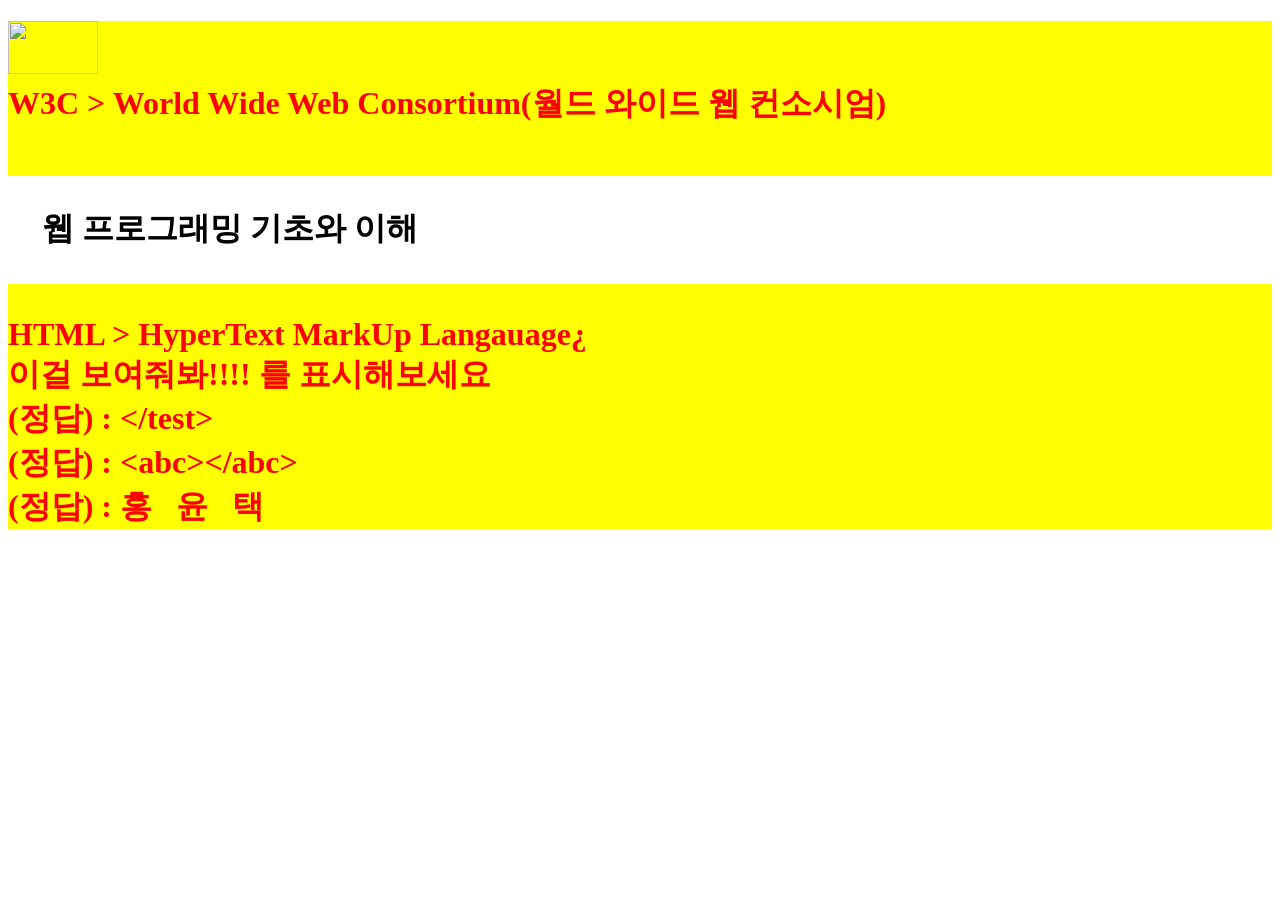
==== index.html @ 75b9a895 "Add files via upload" ====
<!DOCTYPE html>

<head>
<title>웹 프로그래밍 1주차</title>
<meta charset="UTF-8">
<style>
  .testScrn {
    background-color: yellow;
    color: red;
  }
  .title {
    color: black; 
    background-color: white;
    margin-top: 50px;
    padding: 31px 32px 33px 34px;
    }
</style>
</head>

<body>
  
  <h1 class="testScrn">
  <a href="/">
  <img src="https://www.w3.org/assets/logos/w3c-2025/svg/w3c.svg" width="90" height="53" width="90">
  </a>
  <br>
  W3C > World Wide Web Consortium(월드 와이드 웹 컨소시엄)
  <p class="title">웹 프로그래밍 기초와 이해</p>
  HTML &gt; HyperText MarkUp Langauage&#191;
  <br>
</test> 이걸 보여줘봐!!!!
<abc></abc>를 표시해보세요
<br> (정답)    :     &lt;/test&gt;
<br> (정답)  : &lt;abc&gt;&lt;/abc&gt;
<br> (정답)  : 홍 &nbsp; 윤 &nbsp; 택
</h1>
</body>

</html>
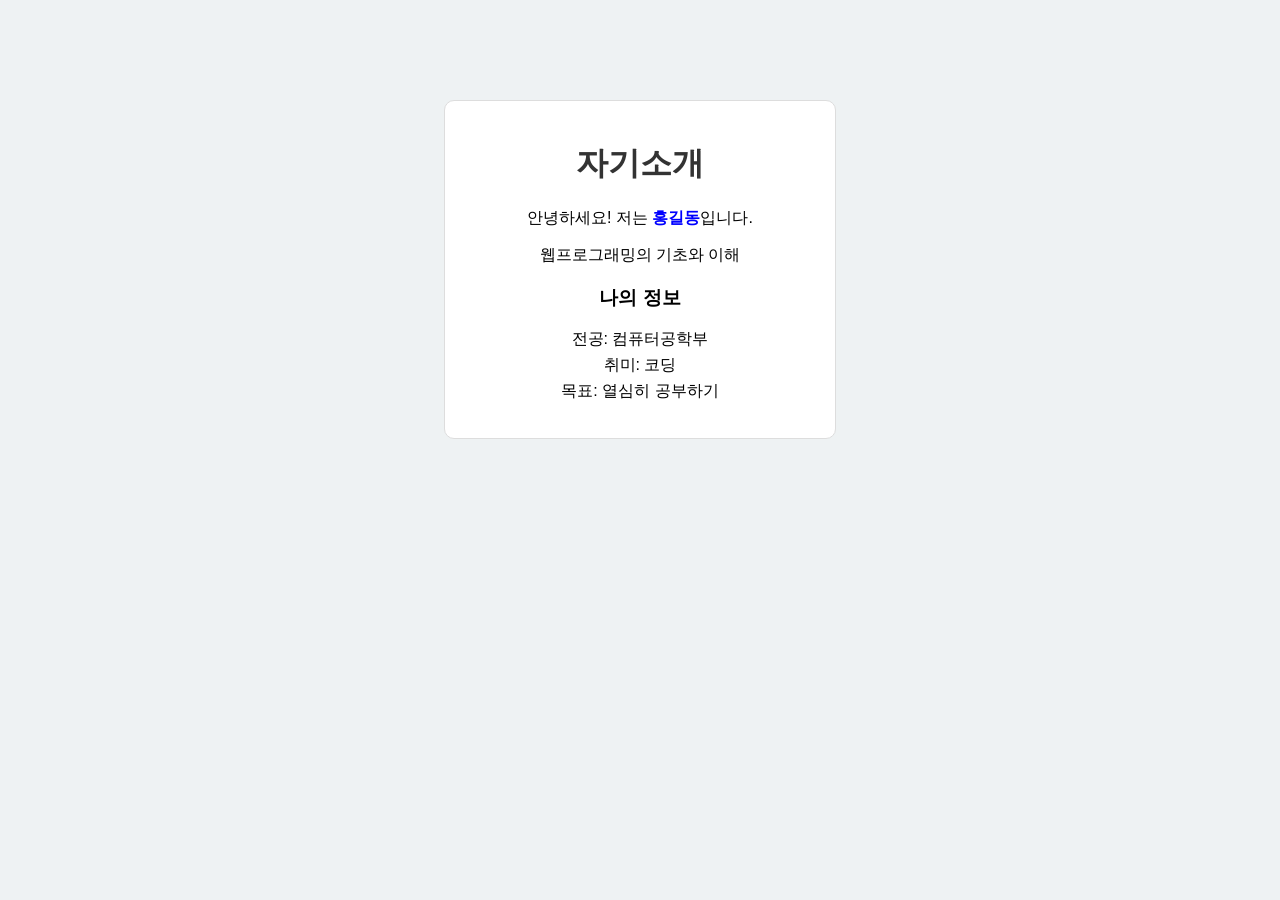
==== commit d2b4a6ef: "Update index.html" ====
--- a/index.html
+++ b/index.html
@@ -1,40 +1,61 @@
 <!DOCTYPE html>
+<html lang="ko">
+<head>
+    <meta charset="UTF-8">
+    <title>자기소개</title>
 
-<head>
-<title>웹 프로그래밍 1주차</title>
-<meta charset="UTF-8">
+<!-- CSS -->
 <style>
-  .testScrn {
-    background-color: yellow;
-    color: red;
-  }
-  .title {
-    color: black; 
-    background-color: white;
-    margin-top: 50px;
-    padding: 31px 32px 33px 34px;
+    body {
+        background-color: #eef2f3;
+        font-family: "맑은 고딕", sans-serif;
+        text-align: center;
+    }
+
+    .container {
+        width: 350px;
+        margin: 100px auto;
+        background-color: white;
+        padding: 20px;
+        border-radius: 10px;
+        border: 1px solid #ddd;
+    }
+
+    h1 {
+        color: #333;
+    }
+
+    .name {
+        color: blue;
+        font-weight: bold;
+    }
+
+    ul {
+        list-style: none;
+        padding: 0;
+    }
+
+    li {
+        margin: 5px 0;
     }
 </style>
 </head>
 
 <body>
-  
-  <h1 class="testScrn">
-  <a href="/">
-  <img src="https://www.w3.org/assets/logos/w3c-2025/svg/w3c.svg" width="90" height="53" width="90">
-  </a>
-  <br>
-  W3C > World Wide Web Consortium(월드 와이드 웹 컨소시엄)
-  <p class="title">웹 프로그래밍 기초와 이해</p>
-  HTML &gt; HyperText MarkUp Langauage&#191;
-  <br>
-</test> 이걸 보여줘봐!!!!
-<abc></abc>를 표시해보세요
-<br> (정답)    :     &lt;/test&gt;
-<br> (정답)  : &lt;abc&gt;&lt;/abc&gt;
-<br> (정답)  : 홍 &nbsp; 윤 &nbsp; 택
-</h1>
+
+<div class="container">
+    <h1>자기소개</h1>
+
+    <p>안녕하세요! 저는 <span class="name">홍길동</span>입니다.</p>
+    <p>웹프로그래밍의 기초와 이해</p>
+
+    <h3>나의 정보</h3>
+    <ul>
+        <li>전공: 컴퓨터공학부</li>
+        <li>취미: 코딩</li>
+        <li>목표: 열심히 공부하기</li>
+    </ul>
+</div>
+
 </body>
-
 </html>
-
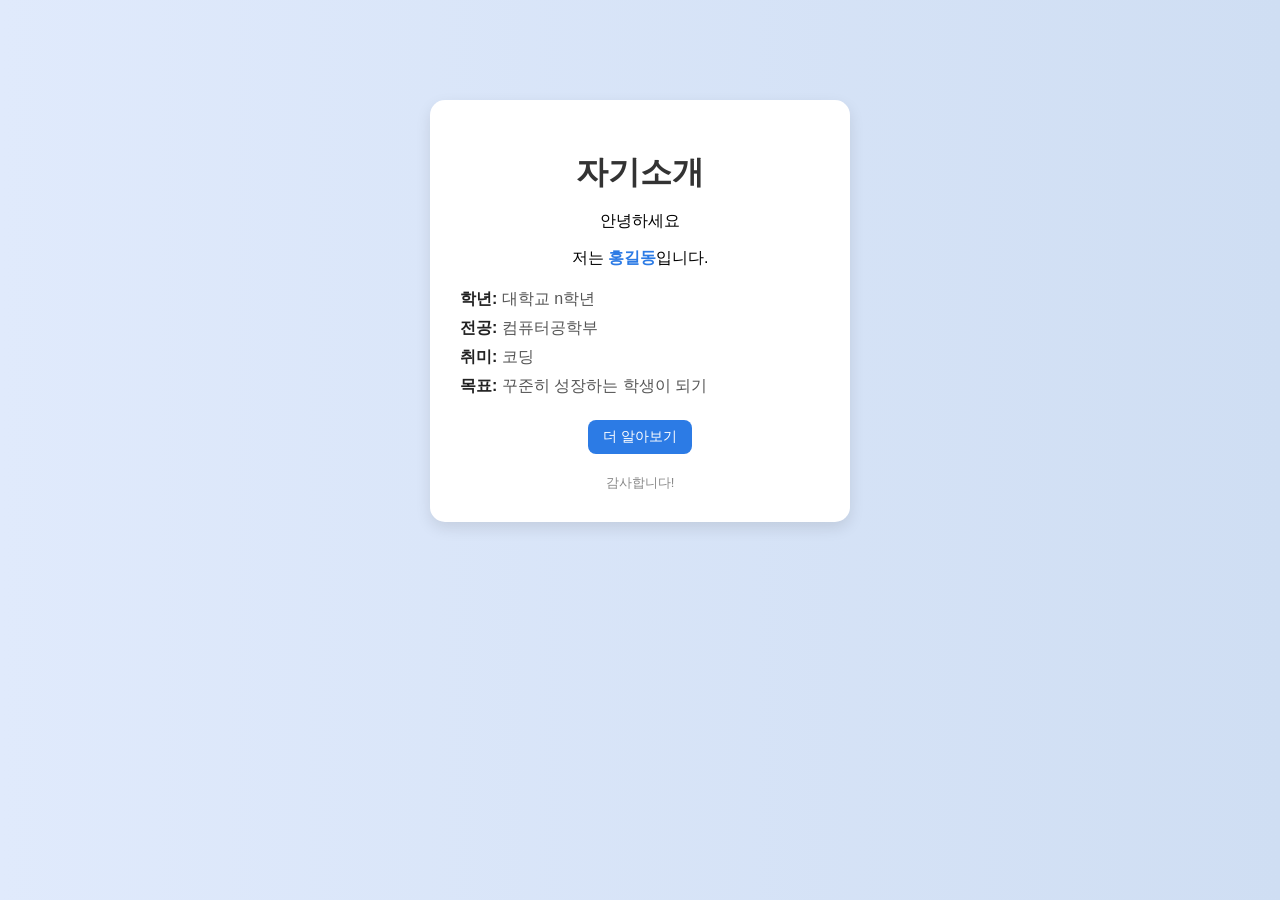
==== commit a1ae9fe5: "Update index.html" ====
--- a/index.html
+++ b/index.html
@@ -4,58 +4,101 @@
     <meta charset="UTF-8">
     <title>자기소개</title>
 
-<!-- CSS -->
-<style>
-    body {
-        background-color: #eef2f3;
-        font-family: "맑은 고딕", sans-serif;
-        text-align: center;
-    }
+    <style>
+        body {
+            margin: 0;
+            font-family: "맑은 고딕", sans-serif;
+            background: linear-gradient(to right, #e0eafc, #cfdef3);
+        }
 
-    .container {
-        width: 350px;
-        margin: 100px auto;
-        background-color: white;
-        padding: 20px;
-        border-radius: 10px;
-        border: 1px solid #ddd;
-    }
+        .card {
+            width: 360px;
+            margin: 100px auto;
+            background-color: white;
+            padding: 30px;
+            border-radius: 15px;
+            box-shadow: 0 6px 15px rgba(0,0,0,0.1);
+            text-align: center;
+        }
 
-    h1 {
-        color: #333;
-    }
+        .profile-img {
+            width: 120px;
+            height: 120px;
+            border-radius: 50%;
+            object-fit: cover;
+            margin-bottom: 15px;
+            border: 3px solid #2c7be5;
+        }
 
-    .name {
-        color: blue;
-        font-weight: bold;
-    }
+        h1 {
+            margin-bottom: 10px;
+            color: #333;
+        }
 
-    ul {
-        list-style: none;
-        padding: 0;
-    }
+        .name {
+            color: #2c7be5;
+            font-weight: bold;
+        }
 
-    li {
-        margin: 5px 0;
-    }
-</style>
+        .info {
+            margin-top: 20px;
+            text-align: left;
+        }
+
+        .info p {
+            margin: 8px 0;
+            color: #555;
+        }
+
+        .label {
+            font-weight: bold;
+            color: #222;
+        }
+
+        .footer {
+            margin-top: 20px;
+            font-size: 13px;
+            color: #888;
+        }
+
+        .btn {
+            display: inline-block;
+            margin-top: 15px;
+            padding: 8px 15px;
+            background-color: #2c7be5;
+            color: white;
+            text-decoration: none;
+            border-radius: 8px;
+            font-size: 14px;
+        }
+
+        .btn:hover {
+            background-color: #1a5edb;
+        }
+    </style>
 </head>
 
 <body>
 
-<div class="container">
-    <h1>자기소개</h1>
+    <div class="card">
 
-    <p>안녕하세요! 저는 <span class="name">홍길동</span>입니다.</p>
-    <p>웹프로그래밍의 기초와 이해</p>
+        <h1>자기소개</h1>
+        <p>안녕하세요 </p>
+        <p>저는 <span class="name">홍길동</span>입니다.</p>
 
-    <h3>나의 정보</h3>
-    <ul>
-        <li>전공: 컴퓨터공학부</li>
-        <li>취미: 코딩</li>
-        <li>목표: 열심히 공부하기</li>
-    </ul>
-</div>
+        <div class="info">
+            <p><span class="label">학년:</span> 대학교 n학년</p>
+            <p><span class="label">전공:</span> 컴퓨터공학부 </p>
+            <p><span class="label">취미:</span> 코딩 </p>
+            <p><span class="label">목표:</span> 꾸준히 성장하는 학생이 되기</p>
+        </div>
+        
+        <a href="#" class="btn">더 알아보기</a>
+
+        <div class="footer">
+            감사합니다!
+        </div>
+    </div>
 
 </body>
 </html>
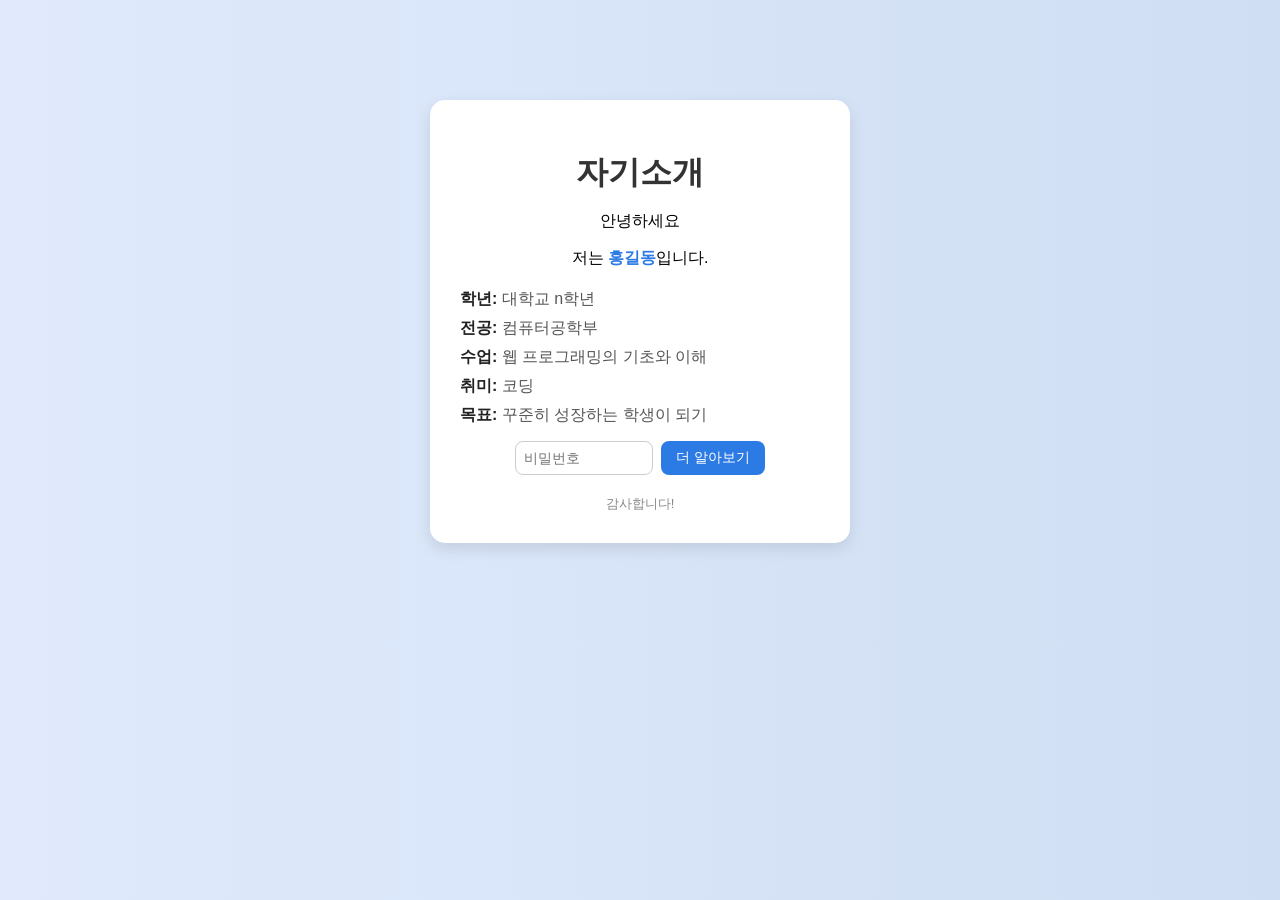
==== commit 27f5a29c: "Update index.html" ====
--- a/index.html
+++ b/index.html
@@ -61,19 +61,34 @@
             color: #888;
         }
 
+        .action {
+            margin-top: 15px;
+            display: flex;
+            justify-content: center;
+            gap: 8px;
+        }
+
         .btn {
-            display: inline-block;
-            margin-top: 15px;
             padding: 8px 15px;
             background-color: #2c7be5;
             color: white;
             text-decoration: none;
             border-radius: 8px;
             font-size: 14px;
+            border: none;
+            cursor: pointer;
         }
 
         .btn:hover {
             background-color: #1a5edb;
+        }
+
+        .password-input {
+            padding: 8px;
+            border-radius: 8px;
+            border: 1px solid #ccc;
+            font-size: 14px;
+            width: 120px;
         }
     </style>
 </head>
@@ -88,12 +103,17 @@
 
         <div class="info">
             <p><span class="label">학년:</span> 대학교 n학년</p>
-            <p><span class="label">전공:</span> 컴퓨터공학부 </p>
-            <p><span class="label">취미:</span> 코딩 </p>
+            <p><span class="label">전공:</span> 컴퓨터공학부</p>
+            <p><span class="label">수업:</span> 웹 프로그래밍의 기초와 이해</p>
+            <p><span class="label">취미:</span> 코딩</p>
             <p><span class="label">목표:</span> 꾸준히 성장하는 학생이 되기</p>
         </div>
-        
-        <a href="#" class="btn">더 알아보기</a>
+
+        <!-- 버튼 + 비밀번호 입력 -->
+        <div class="action">
+            <input type="password" placeholder="비밀번호" class="password-input">
+            <button class="btn">더 알아보기</button>
+        </div>
 
         <div class="footer">
             감사합니다!
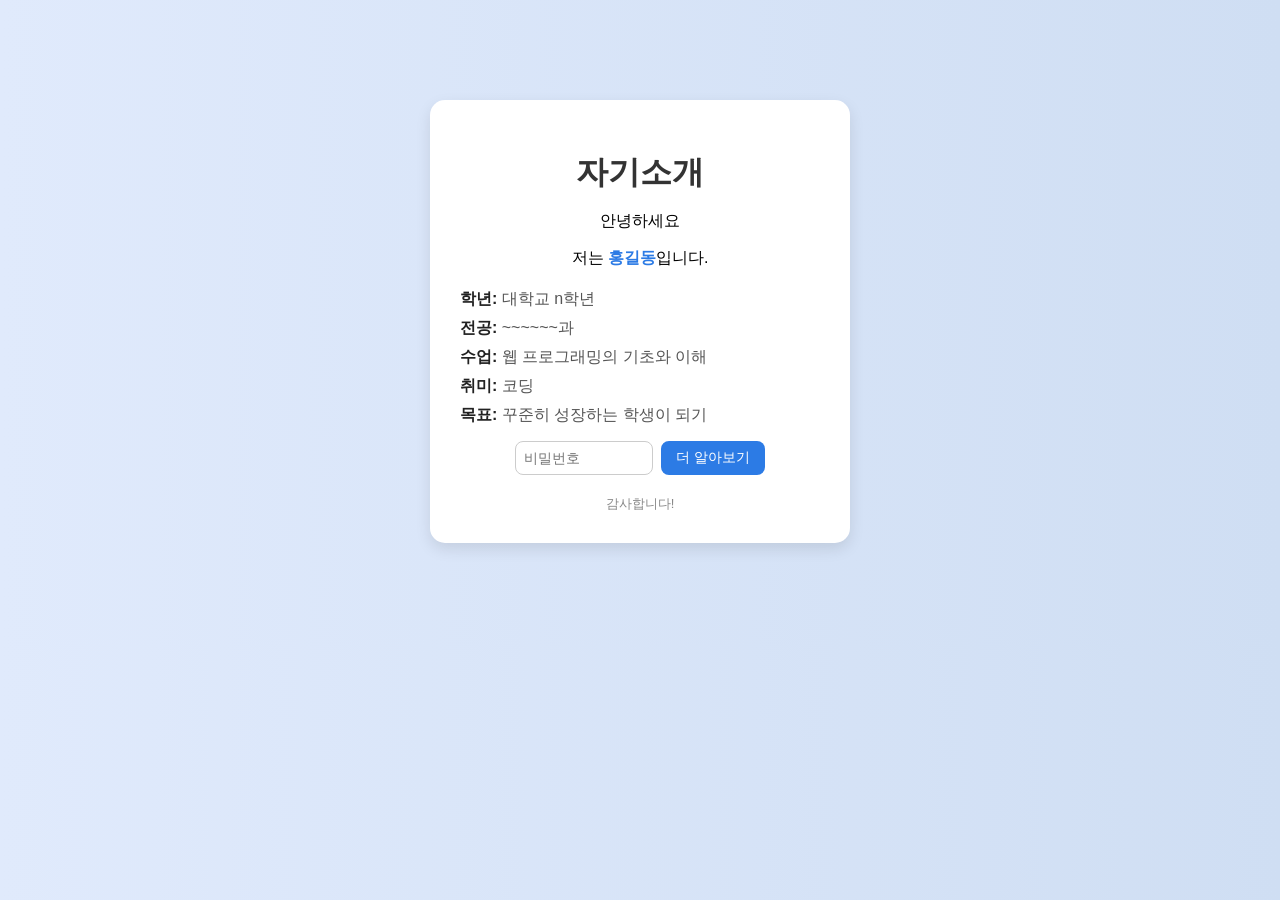
==== commit 498d79b5: "Update index.html" ====
--- a/index.html
+++ b/index.html
@@ -103,7 +103,7 @@
 
         <div class="info">
             <p><span class="label">학년:</span> 대학교 n학년</p>
-            <p><span class="label">전공:</span> 컴퓨터공학부</p>
+            <p><span class="label">전공:</span> ~~~~~~과</p>
             <p><span class="label">수업:</span> 웹 프로그래밍의 기초와 이해</p>
             <p><span class="label">취미:</span> 코딩</p>
             <p><span class="label">목표:</span> 꾸준히 성장하는 학생이 되기</p>
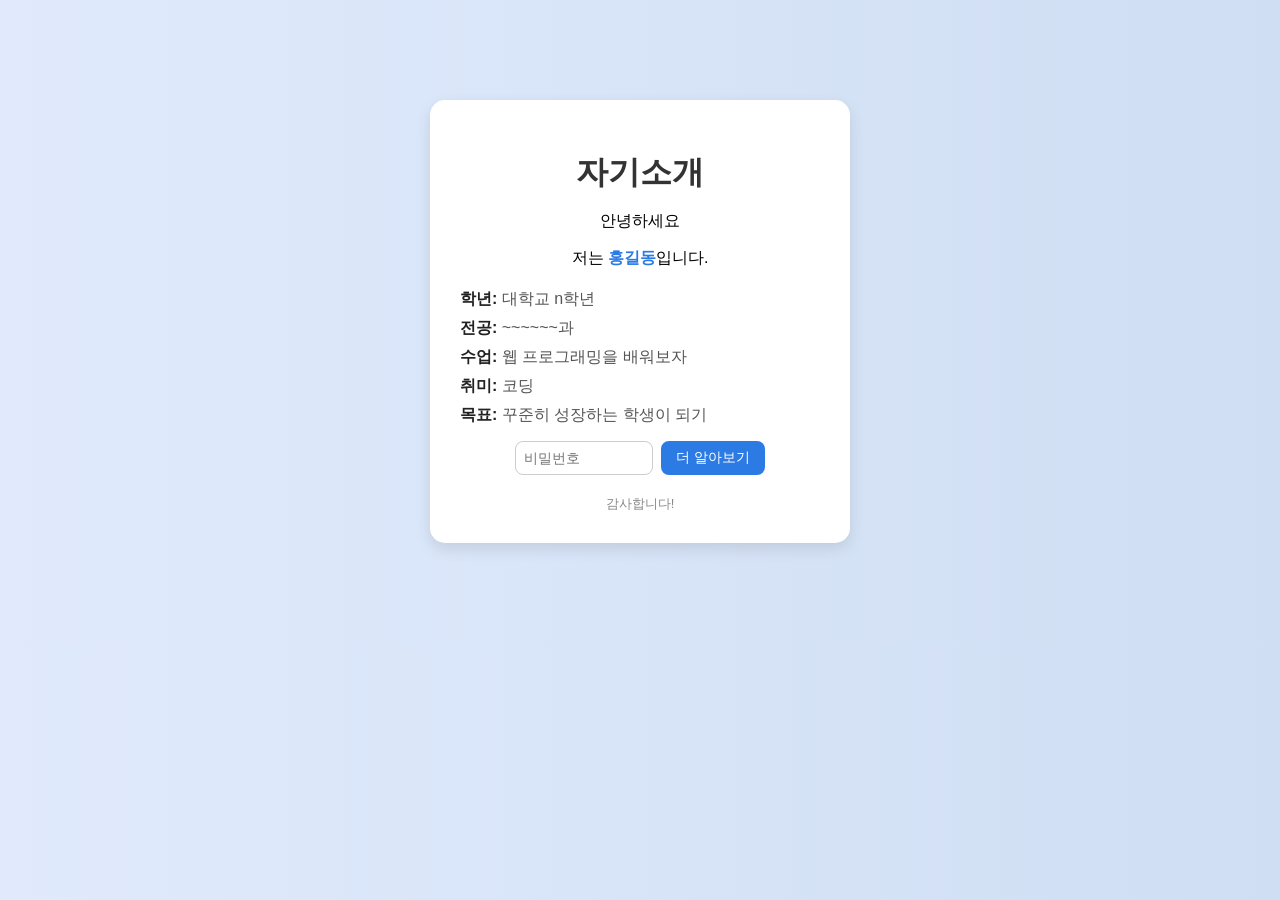
==== commit 0fa53888: "Update index.html" ====
--- a/index.html
+++ b/index.html
@@ -104,7 +104,7 @@
         <div class="info">
             <p><span class="label">학년:</span> 대학교 n학년</p>
             <p><span class="label">전공:</span> ~~~~~~과</p>
-            <p><span class="label">수업:</span> 웹 프로그래밍의 기초와 이해</p>
+            <p><span class="label">수업:</span> 웹 프로그래밍을 배워보자</p>
             <p><span class="label">취미:</span> 코딩</p>
             <p><span class="label">목표:</span> 꾸준히 성장하는 학생이 되기</p>
         </div>
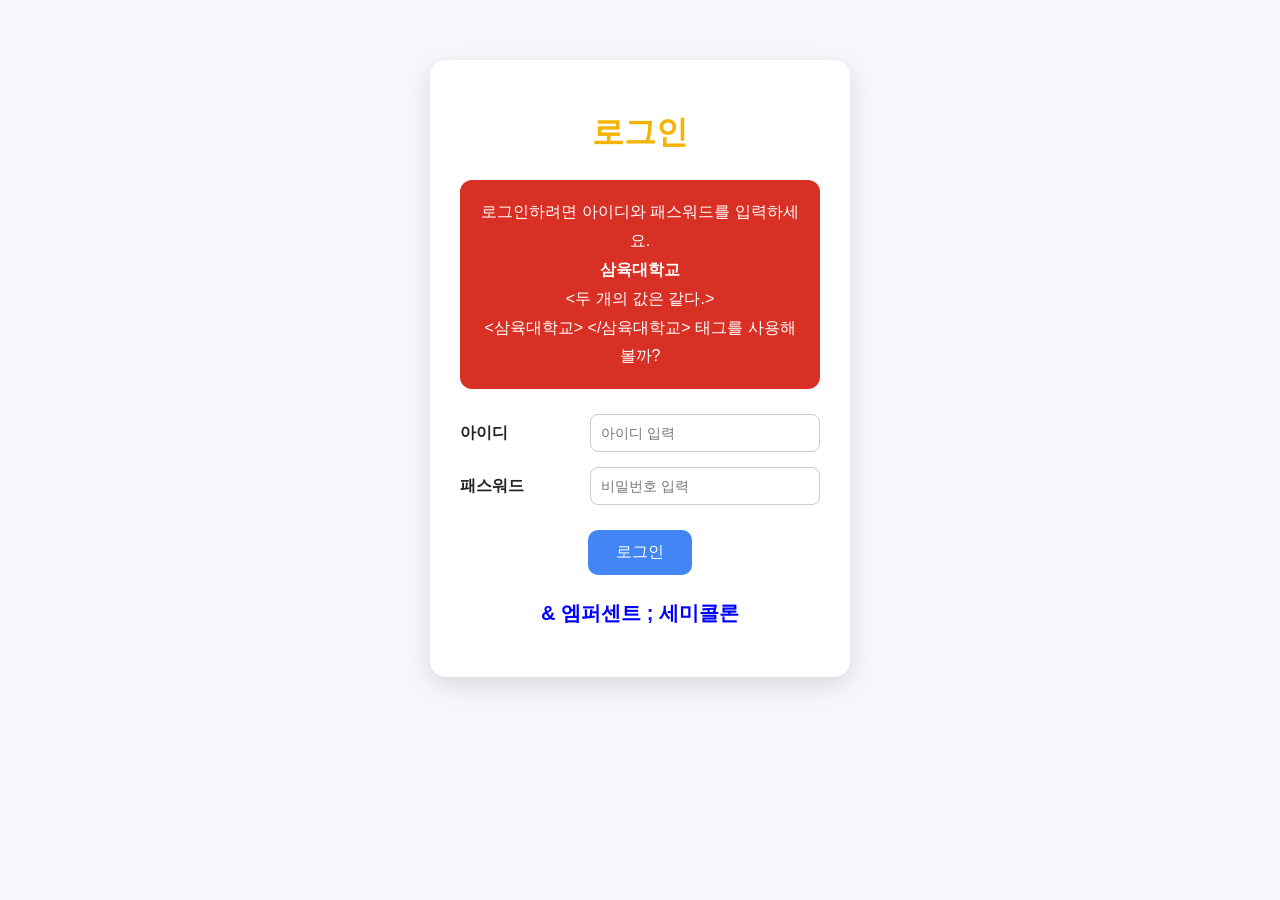
==== commit 74ad0ddc: "Update index.html" ====
--- a/index.html
+++ b/index.html
@@ -1,124 +1,187 @@
 <!DOCTYPE html>
 <html lang="ko">
 <head>
-    <meta charset="UTF-8">
-    <title>자기소개</title>
+  <meta charset="UTF-8">
+  <meta name="viewport" content="width=device-width, initial-scale=1.0">
+  <title>로그인 페이지</title>
 
-    <style>
-        body {
-            margin: 0;
-            font-family: "맑은 고딕", sans-serif;
-            background: linear-gradient(to right, #e0eafc, #cfdef3);
-        }
+  <style>
+    * {
+      box-sizing: border-box;
+    }
 
-        .card {
-            width: 360px;
-            margin: 100px auto;
-            background-color: white;
-            padding: 30px;
-            border-radius: 15px;
-            box-shadow: 0 6px 15px rgba(0,0,0,0.1);
-            text-align: center;
-        }
+    body {
+      margin: 0;
+      font-family: "Malgun Gothic", sans-serif;
+      background-color: #f5f7fb;
+      color: #222;
+    }
 
-        .profile-img {
-            width: 120px;
-            height: 120px;
-            border-radius: 50%;
-            object-fit: cover;
-            margin-bottom: 15px;
-            border: 3px solid #2c7be5;
-        }
+    .container {
+      width: 420px;
+      margin: 60px auto;
+      padding: 30px;
+      background-color: #ffffff;
+      border-radius: 16px;
+      box-shadow: 0 8px 25px rgba(0, 0, 0, 0.12);
+    }
 
-        h1 {
-            margin-bottom: 10px;
-            color: #333;
-        }
+    h1 {
+      text-align: center;
+      color: #f4b400;
+      margin-bottom: 25px;
+      font-size: 32px;
+    }
 
-        .name {
-            color: #2c7be5;
-            font-weight: bold;
-        }
+    .notice-box {
+      text-align: center;
+      margin-bottom: 25px;
+      background-color: #d93025;
+      color: white;
+      padding: 18px;
+      border-radius: 12px;
+      line-height: 1.8;
+    }
 
-        .info {
-            margin-top: 20px;
-            text-align: left;
-        }
+    .notice-box a {
+      color: #fff;
+      text-decoration: none;
+      font-weight: bold;
+    }
 
-        .info p {
-            margin: 8px 0;
-            color: #555;
-        }
+    .notice-box a:hover {
+      text-decoration: underline;
+    }
 
-        .label {
-            font-weight: bold;
-            color: #222;
-        }
+    .login-list {
+      list-style: none;
+      padding: 0;
+      margin: 0;
+    }
 
-        .footer {
-            margin-top: 20px;
-            font-size: 13px;
-            color: #888;
-        }
+    .login-row {
+      display: flex;
+      align-items: center;
+      margin-bottom: 15px;
+      gap: 10px;
+    }
 
-        .action {
-            margin-top: 15px;
-            display: flex;
-            justify-content: center;
-            gap: 8px;
-        }
+    .label-box {
+      width: 120px;
+      font-weight: bold;
+      position: relative;
+      cursor: pointer;
+    }
 
-        .btn {
-            padding: 8px 15px;
-            background-color: #2c7be5;
-            color: white;
-            text-decoration: none;
-            border-radius: 8px;
-            font-size: 14px;
-            border: none;
-            cursor: pointer;
-        }
+    .input-box {
+      flex: 1;
+    }
 
-        .btn:hover {
-            background-color: #1a5edb;
-        }
+    .input-box input {
+      width: 100%;
+      height: 38px;
+      padding: 8px 10px;
+      border: 1px solid #ccc;
+      border-radius: 8px;
+      font-size: 14px;
+    }
 
-        .password-input {
-            padding: 8px;
-            border-radius: 8px;
-            border: 1px solid #ccc;
-            font-size: 14px;
-            width: 120px;
-        }
-    </style>
+    .input-box input:focus {
+      outline: none;
+      border-color: #4285f4;
+      box-shadow: 0 0 0 3px rgba(66, 133, 244, 0.2);
+    }
+
+    .tooltip-text {
+      visibility: hidden;
+      opacity: 0;
+      width: 230px;
+      background-color: gray;
+      color: #fff;
+      text-align: center;
+      padding: 8px;
+      border-radius: 8px;
+      position: absolute;
+      top: -10px;
+      left: 125px;
+      z-index: 1;
+      transition: opacity 0.3s;
+      font-size: 13px;
+      box-shadow: 0 8px 18px rgba(0, 0, 0, 0.2);
+    }
+
+    .label-box:hover .tooltip-text {
+      visibility: visible;
+      opacity: 1;
+    }
+
+    .special-text {
+      margin-top: 25px;
+      text-align: center;
+      font-size: 20px;
+      font-weight: bold;
+      color: blue;
+    }
+
+    .btn-area {
+      margin-top: 25px;
+      text-align: center;
+    }
+
+    .login-btn {
+      background-color: #4285f4;
+      color: white;
+      border: none;
+      padding: 12px 28px;
+      font-size: 16px;
+      border-radius: 10px;
+      cursor: pointer;
+    }
+
+    .login-btn:hover {
+      background-color: #2f6fdb;
+    }
+  </style>
 </head>
 
 <body>
+  <div class="container">
+    <h1>로그인</h1>
 
-    <div class="card">
+    <p class="notice-box">
+      로그인하려면 아이디와 패스워드를 입력하세요.<br>
+      <b><a href="https://www.syu.ac.kr" target="_blank">삼육대학교</a></b><br>
+      &lt;두 개의 값은 같다.&gt;<br>
+      &lt;삼육대학교&gt; &lt;/삼육대학교&gt; 태그를 사용해볼까?
+    </p>
 
-        <h1>자기소개</h1>
-        <p>안녕하세요 </p>
-        <p>저는 <span class="name">홍길동</span>입니다.</p>
+    <ul class="login-list">
+      <li class="login-row">
+        <div class="label-box">
+          아이디
+          <span class="tooltip-text">학번을 입력해주세요.</span>
+        </div>
+        <div class="input-box">
+          <input type="text" name="userId" id="userId" placeholder="아이디 입력">
+        </div>
+      </li>
 
-        <div class="info">
-            <p><span class="label">학년:</span> 대학교 n학년</p>
-            <p><span class="label">전공:</span> ~~~~~~과</p>
-            <p><span class="label">수업:</span> 웹 프로그래밍을 배워보자</p>
-            <p><span class="label">취미:</span> 코딩</p>
-            <p><span class="label">목표:</span> 꾸준히 성장하는 학생이 되기</p>
+      <li class="login-row">
+        <div class="label-box">
+          패스워드
+          <span class="tooltip-text">대문자, 소문자, 숫자, 특수문자를 조합해야 합니다.</span>
         </div>
+        <div class="input-box">
+          <input type="password" name="userPw" id="userPw" placeholder="비밀번호 입력">
+        </div>
+      </li>
+    </ul>
 
-        <!-- 버튼 + 비밀번호 입력 -->
-        <div class="action">
-            <input type="password" placeholder="비밀번호" class="password-input">
-            <button class="btn">더 알아보기</button>
-        </div>
-
-        <div class="footer">
-            감사합니다!
-        </div>
+    <div class="btn-area">
+      <button class="login-btn">로그인</button>
     </div>
 
+    <p class="special-text">&amp; 엠퍼센트 ; 세미콜론</p>
+  </div>
 </body>
 </html>
